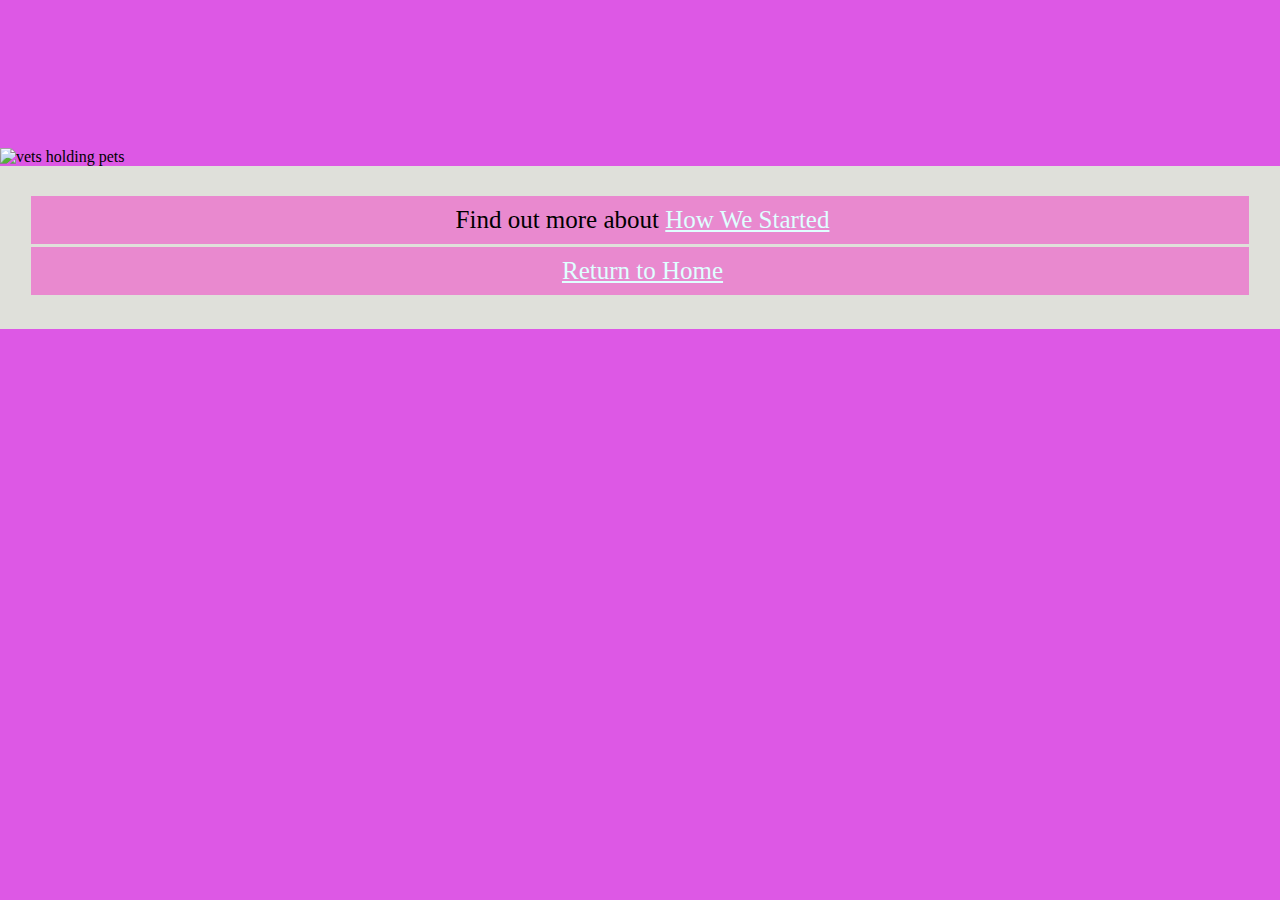
==== Edith_Clarke.html @ c99fddc6 "Updated Page structures" ====
<!-- Author: Keziah Furnell
Date: 30/01/2025
File Name: Edith_Clarke.html  -->

<!doctype html>
<html lang="en">

<head>
    <title>Vis-Ability</title>
    <meta charset="utf-8">
    <meta name="viewport" content="width=device-width, initial-scale=1">
    <link rel="stylesheet" href="css/styles.css">

</head>

<body>
    <div id="container">
        <header>
            <h3>Edith Clarke</h3>
        </header>

        <div id="hero" class="hero">
            <img src="images/vet_hero.jpg" alt="vets holding pets">
        </div>

        <main>

            <div class="box_column">
                <ul class="colour_box">
                    <li>Find out more about <a href="Visability_About_Page.html">How We Started</a></li>
                    <li> <a href="index.html">Return to Home</a></li>
                </ul>
            </div>

        </main>
    </div>
</body>
</html>
---- css/styles.css ----
/* 
Author: Keziah Furnell
Date: 30/01/2025
File Name: styles.css 
*/


body,
header,
nav,
main,
footer,
h1,
div,
img,
ul {
    margin: 0;
    padding: 0;
    border: 0;
}

body {
    background-color: #dd58e5;
}

header {
    position: sticky;
    top: 0;
    background-color: #dd58e5;
    color: #dd58e5;
    height: 15%;
    text-align: center;
    font-size: 40px;
}

header img {
    margin: 0 auto;
}

.bottom_image {
    margin-left: auto;
    margin-right: auto;
    display: block;
}

.navbar {
    overflow: hidden;
    background-color: #dd58e5;
    top: 5.5%;
    color: #dd58e5;
    height: 15%;
    text-align: center;
    font-size: 20px;
}

.navbar a {
    list-style: none;
    font-size: 20px;
    border-top: 1px solid #dfffff;
    display: block;
    color: #DFE0DA;
    text-align: center;
    padding-top: 0.5em;
    padding-bottom: 0.5em;
    padding-right: 2%;
    padding-left: 2%;
    text-decoration: none;
    float: left;
}

.dropdown {
    float: left;
    overflow: hidden;
}

.dropdown .dropbtn {
    font-size: 20px;
    border: none;
    outline: none;
    color: #DFE0DA;
    padding-top: 0.5em;
    padding-bottom: 0.5em;
    padding-right: 1em;
    padding-left: 1em;
    background-color: inherit;
    font-family: inherit;
    margin: 0;
    border-top: 1px solid #dfffff;
}

.navbar a:hover,
.dropdown:hover .dropbtn {
    background-color: #dd58e5;
}

.dropdown-content {
    display: none;
    position: absolute;
    background-color: #dd58e5;
    min-width: 160px;
    box-shadow: 0px 8px 16px 0px rgba(0, 0, 0, 0.2);
    z-index: 1;
}

.dropdown-content a {
    float: none;
    color: #DFE0DA;
    padding: 12px 16px;
    text-decoration: none;
    display: block;
    text-align: left;
    font-size: 1em;
}

.dropdown-content a:hover {
    background-color: #dd58e5;
}

.dropdown:hover .dropdown-content {
    display: block;
}

main {
    clear: left;
    background-color: #DFE0DA;
    padding: 2%;
    font-size: 1.15em;
    font-family: 'Roboto Slab', serif;
}

.hero {
    max-width: 100%;
    max-height: 15%;
}

.about {
    font-size: 20px;
    text-align: center;
}

.family {
    max-width: 90%;
    max-height: 90%;
    margin-left: auto;
    margin-right: auto;
    display: block;
}

.mobile_family {
    display: none;
}

.info p {
    font-size: 20px;
    text-align: center;
}

.Wellness_Package {
    text-align: left;
    flex-grow: 1;
}

.Wellness_Package dt {
    font-weight: bold;
    font-size: 20px;
}

.Wellness_Package dd {
    padding: 0.5% 1% 2% 0;
    font-size: 20px;
}

.Wellness_Package h2 {
    font-size: 20px;
    font-weight: normal;
}

.Wellness_Package h1 {
    font-size: 30px;
    font-weight: bold;
}

.service_message {
    align-content: center;
    text-align: center;
    padding: 0;
    margin: 0;
    list-style: none;
    border: #DFE0DA;
}

.service_message p {
    text-align: center;
    color: #000000;
    padding: 10px 10px 10px 15px;
    background-color: #e989cf;
    margin-bottom: 30px;
    font-size: 30px;
}

#contact {
    align-content: center;
    text-align: center;
}

#contact a {
    color: #0c0c0c;
    text-decoration: none;
}

img {
    max-width: 100%;
    display: block;
}

footer {
    background-color: #dd58e5;
}

footer p {
    font-size: 1em;
    text-align: center;
    color: #DFE0DA;
    padding: 0 1em;
}

footer p a {
    color: #DFE0DA;
    /* Sets the link colour */
    text-decoration: none;
}

footer h4 {
    color: #DFE0DA;
    text-align: center;
}

footer ul {
    color: #DFE0DA;
    text-align: center;
}

footer li {
    color: #DFE0DA;
}

.action {
    font-size: 1.35em;
    color: #666600;
    font-weight: bold;
}

.mobile {
    display: block;
}

.tablet-desktop {
    display: none;
}

.tel-link {
    background-color: #dd58e5;
    padding: 1%;
    margin: 0 auto;
    width: 50%;
    text-align: center;
    border-radius: 5px;
}

.tel-link a {
    color: #DFE0DA;
    text-decoration: none;
    font-size: 20px;
    display: block;
}

.em-link {
    text-align: center;
}

.em-link a {
    color: #83108a;
    text-decoration: underline;
    font-size: 20px;
    display: block;
}

.email a {
    font-size: 20px;
}

.email {
    background-color: #dd58e5;
    padding: 1%;
    margin: 0 auto;
    width: 50%;
    text-align: center;
    border-radius: 5px;
    text-decoration: underline;
}

.fax {
    background-color: #dd58e5;
    padding: 1%;
    margin: 0 auto;
    width: 50%;
    text-align: center;
    border-radius: 5px;
}

.address {
    background-color: #dd58e5;
    padding: 1%;
    margin: 0 auto;
    width: 50%;
    text-align: center;
    border-radius: 5px;
}

.hours {
    margin-left: 10%;
}

.box_column {
    width: 100%;
    border: 1px groove;
    border: #DFE0DA;
    padding: 5px;
}

.colour_box {
    padding: 0;
    margin: 0;
    list-style: none;
    text-align: center;
    border: #DFE0DA;
}

.colour_box li {
    color: #000;
    padding: 10px 10px 10px 15px;
    background-color: #e989cf;
    margin-bottom: 3px;
    font-size: 25px;
}

.colour_box a {
    color: #dfffff;
}

* {
    box-sizing: border-box
}

.content {
    max-width: 100%;
    max-height: 100%;
    margin-top: auto;
    margin-bottom: auto;
    display: block;
}

.slideshow_container {
    margin-bottom: 20px;
    margin-top: 150px;
    width: 40%;
    position: static;
}

/* Hide the images by default */
.mySlides {
    display: none;
}


/* Number text (1/3 etc) */
.numbertext {
    color: #0c0c0c;
    font-size: 12px;
    padding: 8px 12px;
    position: relative;
    top: 0;
}


.active,
.dot:hover {
    background-color: #717171;
}

/* Fading animation */
.fade {
    animation-name: fade;
    animation-duration: 1s;
}

.container {
    display: grid;
    align-items: center;
    grid-template-columns: 1fr 1fr;
    column-gap: 20px;
}

.image {
    max-width: 70%;
    max-height: 70%;
    margin-left: auto;
    margin-right: auto;
    display: block;

}

.bio {
    font-size: 20px;
    font-weight: normal;
}

.name {
    font-size: 25px;
    font-weight: bold;
}

.report_img {
    max-width: 60%;
    max-height: 60%;
    margin-left: auto;
    margin-right: auto;
    display: block;
}

.report2_img {
    max-width: 80%;
    max-height: 80%;
    margin-left: auto;
    margin-right: auto;
    display: block;
}

.content_mobile {
    display: none;
}

.title {
    font-weight: bold;
    font-size: 25px;
}

.detail {
    font-size: 20px;
}

@keyframes fade {
    from {
        opacity: .4
    }

    to {
        opacity: 1
    }
}

.submitted h1 {
    background-color: #e989cf;
    font-weight: bold;
    text-align: center;
    padding: 10px 10px 10px 15px;
}

.article h1 {
    background-color: #e989cf;
    font-weight: bold;
    text-align: center;
    padding: 10px 10px 10px 15px;
}

.article h2 {
    background-color: #e989cf;
    font-weight: bold;
    text-align: center;
    padding: 10px 10px 10px 15px;
}

.article p {
    font-size: 25px;
    background-color: #dd58e5;
    text-align: center;
    padding: 10px 10px 10px 15px;
}

.article dt {
    font-weight: bold;
}

.intro {
    font-size: 25px;
    text-align: center;
}

.Wellness_Package_content h1 {
    font-size: 30px;
}

.Wellness_Package_content h2 {
    font-size: 20px;
    font-weight: normal;
    text-align: center;
}

.Wellness_Package_content dt {
    font-size: 20px;
}

.Wellness_Package_content dd {
    font-size: 20px;
}


.Play_date h1 {
    font-size: 30px;
}

.Play_date h2 {
    font-size: 20px;
    font-weight: normal;
    text-align: center;
}

.Play_date h3 {
    font-size: 25px;
}

.Play_date li {
    font-size: 20px;
}

.Play_date p {
    font-size: 20px;
}

.Dog_info {
    text-align: center;
}

.Wellness_info {
    text-align: center;
}

/*Booking Form*/
.basic_info {
    background-color: #f2f2f2;
    padding: 5px 20px 15px 20px;
    border: 1px solid lightgrey;
    border-radius: 3px;
    width: 70%;
    margin-left: auto;
    margin-right: auto;
}

.pet {
    background-color: #f2f2f2;
    padding: 5px 20px 15px 20px;
    border: 1px solid lightgrey;
    border-radius: 3px;
    width: 70%;
    margin-left: auto;
    margin-right: auto;
}

.payment {
    background-color: #f2f2f2;
    padding: 5px 20px 15px 20px;
    border: 1px solid lightgrey;
    border-radius: 3px;
    width: 70%;
    margin-left: auto;
    margin-right: auto;
}

.booking_details {
    background-color: #f2f2f2;
    padding: 5px 20px 15px 20px;
    border: 1px solid lightgrey;
    border-radius: 3px;
    width: 70%;
    margin-left: auto;
    margin-right: auto;
}

hr {
    border: 1px dotted #ccc;
}

.reset {
    height: 50px;
    background-color: #dd58e5;
    border: none;
    color: white;
    font-size: 20px;
    font-family: 'Nanum Gothic';
    border-radius: 4px;
    cursor: pointer;
    width: 25%;
}

.reset:hover {
    border: 2px solid black;
    background-color: #dd58e5;
}

.btn {
    height: 50px;
    background-color: #dd58e5;
    border: none;
    color: white;
    font-size: 20px;
    font-family: 'Nanum Gothic';
    border-radius: 4px;
    cursor: pointer;
    width: 70%;
}

.btn:hover {
    border: 2px solid black;
    background-color: #dd58e5;
}

.required {
    color: red;
}

input select {
    border-radius: 2px;
    border: 2px solid #777;
    box-sizing: border-box;
    font-size: 20px;
    font-family: 'Nanum Gothic';
    width: 100%;
    padding: 10px;
}

textarea {
    border-radius: 2px;
    border: 2px solid #777;
    box-sizing: border-box;
    font-size: 20px;
    font-family: 'Nanum Gothic';
    width: 100%;
    height: 30%;
    padding: 10px;
}

label {
    display: block;
    font-family: 'Nanum Gothic';
    padding-bottom: 10px;
    font-size: 20px;
}

/*Formatting for printing of learning page */
@media print {
    header {
        font-size: 20px;
    }

    body {
        background-color: white;
        color: black;
        font-family: 'Times New Roman', Times, serif;
    }

    nav {
        display: none;
    }

    footer {
        display: none;
    }

    .box_column {
        display: none;
    }

    .article h1 {
        font-size: 24px;
    }

    .article p {
        font-size: 15px;
    }

    .article dt {
        font-size: 20px;
    }

    .article dl {
        font-size: 15px;
    }
}

/* Media Query for Mobile Viewport */
@media screen and (max-width: 400px) {
    header {
        position: sticky;
        top: 0;
        background-color: #dd58e5;
        color: #dd58e5;
        height: 15%;
        text-align: center;
        font-size: 20px;
    }

    .navbar a {
        list-style: none;
        font-size: 15px;
        border-top: 1px solid #dfffff;
        display: block;
        color: #DFE0DA;
        text-align: center;
        padding-top: 0.5em;
        padding-bottom: 0.5em;
        text-decoration: none;
    }

    .dropdown .dropbtn {
        font-size: 15px;
        border: none;
        outline: none;
        color: #DFE0DA;
        padding-top: 0.5em;
        padding-bottom: 0.5em;
        background-color: inherit;
        font-family: inherit;
        margin: 0;
        border-top: 1px solid #dfffff;
    }

    .article h1 {
        background-color: #e989cf;
        font-weight: bold;
        text-align: center;
        padding: 10px 10px 10px 15px;
        font-size: 25px;
    }

    .article p {
        background-color: #dd58e5;
        text-align: center;
        padding: 10px 10px 10px 15px;
        font-size: 15px;
    }

    .intro {
        font-size: 15px;
        text-align: center;
    }

    .box_column h1 {
        font-size: 25px;
        text-align: center;
    }

    .colour_box li {
        font-size: 15px;
    }

    .em-link a {
        font-size: 15px;
    }

    .submitted h1 {
        background-color: #e989cf;
        font-weight: bold;
        text-align: center;
        padding: 10px 10px 10px 15px;
        font-size: 25px;
    }

    .email {
        background-color: #dd58e5;
        padding: 1%;
        margin: 0 auto;
        width: 100%;
        text-align: center;
        border-radius: 5px;
        text-decoration: underline;
    }

    .address {
        background-color: #dd58e5;
        padding: 1%;
        margin: 0 auto;
        width: 100%;
        text-align: center;
        border-radius: 5px;
    }

    .about p {
        font-size: 15px;
        text-align: center;
    }

    .about td {
        font-size: 15px;
        text-align: center;
    }

    .family {
        display: none;
    }

    .mobile_family {
        max-width: 90%;
        max-height: 90%;
        margin-left: auto;
        margin-right: auto;
        display: block;
    }

    .image {
        max-width: 80%;
        max-height: 80%;
        margin-left: auto;
        margin-right: auto;
        display: block;
    }

    .bio {
        font-size: 10px;
        font-weight: normal;
    }

    .name {
        font-size: 15px;
        font-weight: bold;
    }

    .title {
        font-weight: bold;
        font-size: 20px;
        width: 100%;
    }

    .detail {
        font-size: 15px;
    }

    .report_img {
        width: 0;
        display: none;
    }

    .report2_img {
        display: none;
    }

    .content {
        display: none;
    }

    .content_mobile {
        display: block;
    }

    .article h2 {
        background-color: #e989cf;
        font-weight: bold;
        text-align: center;
        padding: 10px 10px 10px 15px;
        font-size: 15px;
    }

    input select {
        border-radius: 2px;
        border: 2px solid #777;
        box-sizing: border-box;
        font-size: 10px;
        font-family: 'Nanum Gothic';
        width: 100%;
        padding: 10px;
    }

    textarea {
        border-radius: 2px;
        border: 2px solid #777;
        box-sizing: border-box;
        font-size: 10px;
        font-family: 'Nanum Gothic';
        width: 100%;
        height: 30%;
        padding: 10px;
    }

    label {
        display: block;
        font-family: 'Nanum Gothic';
        padding-bottom: 10px;
        font-size: 10px;
    }

    .reset {
        height: 50px;
        background-color: #dd58e5;
        border: none;
        color: white;
        font-size: 15px;
        font-family: 'Nanum Gothic';
        border-radius: 4px;
        cursor: pointer;
        width: 25%;
    }

    .btn {
        height: 50px;
        background-color: #dd58e5;
        border: none;
        color: white;
        font-size: 15px;
        font-family: 'Nanum Gothic';
        border-radius: 4px;
        cursor: pointer;
        width: 70%;
    }

    .Wellness_Package h1 {
        font-size: 25px;
    }

    .Wellness_Package h2 {
        font-size: 15px;
        text-align: center;
    }

    .Wellness_Package dt {
        font-size: 15px;
        font-weight: bold;
    }

    .Wellness_Package dd {
        font-size: 15px;

    }

    .slideshow_container {
        display: none;
    }

    .Play_date h1 {
        font-size: 25px;
    }

    .Play_date h2 {
        font-size: 15px;
        text-align: center;
    }

    .Play_date h3 {
        font-size: 20px;
        font-weight: bold;
    }

    .Play_date li {
        font-size: 15px;
    }

    .Play_date p {
        font-size: 15px;
    }

    .Dog_info {
        text-align: center;
        font-size: 15px;
    }

    .Wellness_info {
        text-align: center;
        font-size: 15px;
    }
}

/* Media Query for Tablet Viewport */
@media screen and (max-width: 1015px) and (min-width: 400px) {
    header {
        position: sticky;
        top: 0;
        background-color: #dd58e5;
        color: #dd58e5;
        height: 15%;
        text-align: center;
        font-size: 30px;
    }

    .navbar a {
        list-style: none;
        font-size: 15px;
        border-top: 1px solid #dfffff;
        display: block;
        color: #DFE0DA;
        text-align: center;
        padding-top: 0.5em;
        padding-bottom: 0.5em;
        padding-right: 3%;
        padding-left: 3%;
        text-decoration: none;
        float: left;
    }

    .dropdown .dropbtn {
        font-size: 15px;
        border: none;
        outline: none;
        color: #DFE0DA;
        padding-top: 0.5em;
        padding-bottom: 0.5em;
        padding-right: 1em;
        padding-left: 1em;
        background-color: inherit;
        font-family: inherit;
        margin: 0;
        border-top: 1px solid #dfffff;
    }

    .dropdown-content a {
        float: none;
        color: #DFE0DA;
        padding: 12px 16px;
        text-decoration: none;
        display: block;
        text-align: left;
        font-size: 15px;
    }

    .article h1 {
        background-color: #e989cf;
        font-weight: bold;
        text-align: center;
        padding: 10px 10px 10px 15px;
        font-size: 25px;
    }

    .article p {
        background-color: #dd58e5;
        text-align: center;
        padding: 10px 10px 10px 15px;
        font-size: 15px;
    }

    .intro {
        font-size: 20px;
        text-align: center;
    }

    .box_column h1 {
        font-size: 25px;
        text-align: center;
    }

    .colour_box li {
        font-size: 15px;
    }

    .em-link a {
        font-size: 15px;
    }

    .em-link a {
        font-size: 15px;
    }

    .submitted h1 {
        background-color: #e989cf;
        font-weight: bold;
        text-align: center;
        padding: 10px 10px 10px 15px;
        font-size: 25px;
    }

    .about p {
        font-size: 15px;
        text-align: center;
    }

    .about td {
        font-size: 15px;
        text-align: center;
    }

    .mobile_family {
        display: none;
    }

    .image {
        max-width: 50%;
        max-height: 50%;
        margin-left: auto;
        margin-right: auto;
        display: block;
    }

    .bio {
        font-size: 15px;
        font-weight: normal;
    }

    .name {
        font-size: 20px;
        font-weight: bold;
    }

    .title {
        font-weight: bold;
        font-size: 20px;
    }

    .detail {
        font-size: 15px;
    }

    .report_img {
        max-width: 80%;
        max-height: 80%;
        margin-left: auto;
        margin-right: auto;
        display: block;
    }

    .report2_img {
        max-width: 90%;
        max-height: 90%;
        margin-left: auto;
        margin-right: auto;
        display: block;
    }

    .article h2 {
        background-color: #e989cf;
        font-weight: bold;
        text-align: center;
        padding: 10px 10px 10px 15px;
        font-size: 20px;
    }

    .Play_date h1 {
        font-size: 25px;
    }

    .Play_date h2 {
        font-size: 15px;
        font-weight: normal;
        text-align: center;
    }

    .Play_date h3 {
        font-size: 20px;
    }

    .Play_date li {
        font-size: 15px;
    }

    .Play_date p {
        font-size: 15px;
    }

    .Wellness_Package_content h1 {
        font-size: 25px;
    }

    .Wellness_Package_content h2 {
        font-size: 15px;
        font-weight: normal;
        text-align: center;
    }

    .Wellness_Package_content dt {
        font-size: 15px;
    }

    .Wellness_Package_content dd {
        font-size: 15px;
    }
}


/*
Colours for Colour Scheme throughout site

#DFE0DA - gray
#e989cf - pink
#dd58e5 - purple
#83108a - dark purple

*/
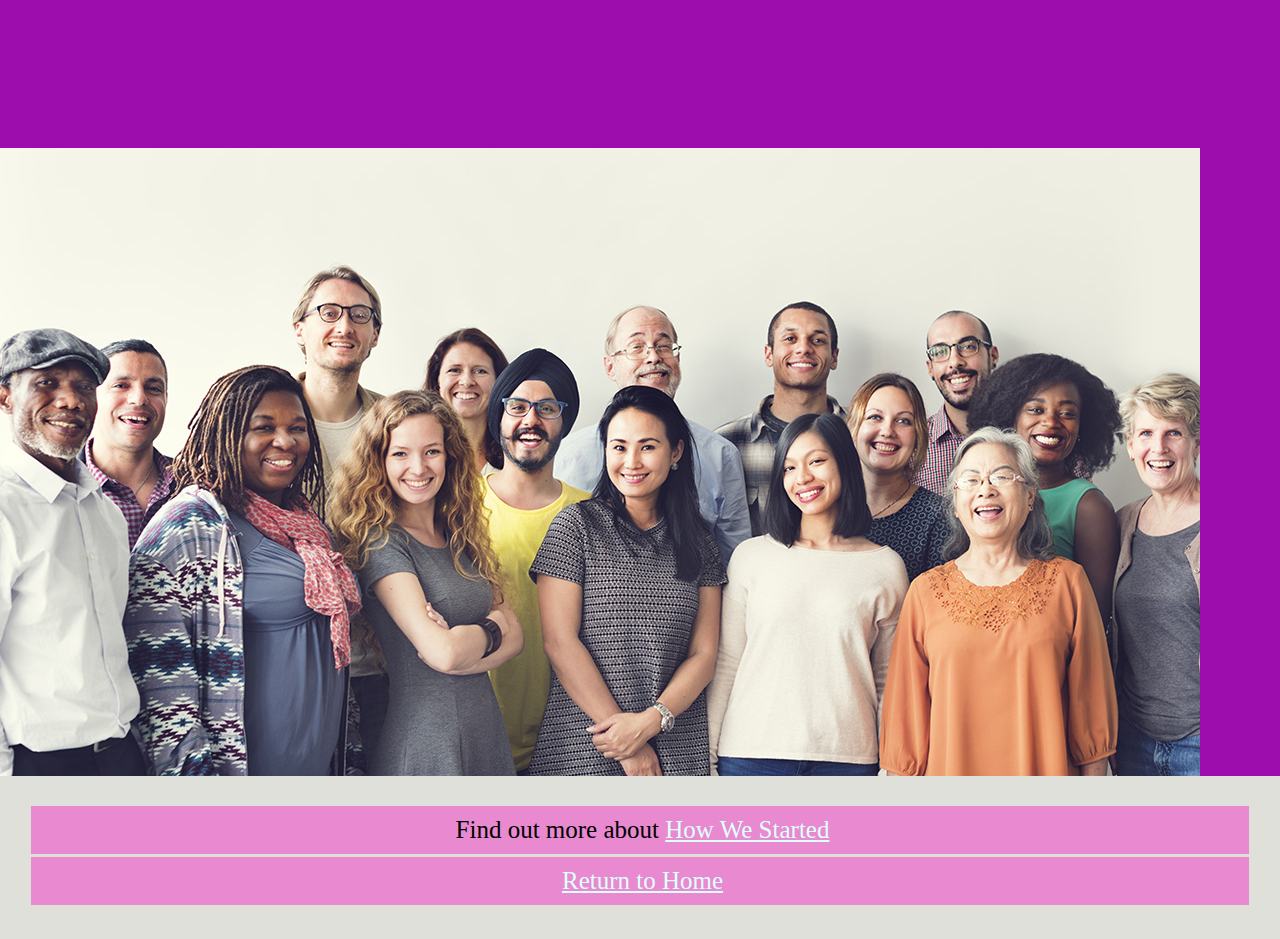
==== commit 4b3663fd: "Images and formatting updates" ====
--- a/Edith_Clarke.html
+++ b/Edith_Clarke.html
@@ -20,7 +20,7 @@
         </header>
 
         <div id="hero" class="hero">
-            <img src="images/vet_hero.jpg" alt="vets holding pets">
+            <img src="images/Hero_image.jpg" alt="group of different people standing together">
         </div>
 
         <main>
--- a/css/styles.css
+++ b/css/styles.css
@@ -20,14 +20,14 @@
 }
 
 body {
-    background-color: #dd58e5;
+    background-color: #9d0cad;
 }
 
 header {
     position: sticky;
     top: 0;
-    background-color: #dd58e5;
-    color: #dd58e5;
+    background-color: #9d0cad;
+    color: #9d0cad;
     height: 15%;
     text-align: center;
     font-size: 40px;
@@ -45,9 +45,9 @@
 
 .navbar {
     overflow: hidden;
-    background-color: #dd58e5;
+    background-color: #9d0cad;
     top: 5.5%;
-    color: #dd58e5;
+    color: #9d0cad;
     height: 15%;
     text-align: center;
     font-size: 20px;
@@ -90,13 +90,13 @@
 
 .navbar a:hover,
 .dropdown:hover .dropbtn {
-    background-color: #dd58e5;
+    background-color: #9d0cad;
 }
 
 .dropdown-content {
     display: none;
     position: absolute;
-    background-color: #dd58e5;
+    background-color: #9d0cad;
     min-width: 160px;
     box-shadow: 0px 8px 16px 0px rgba(0, 0, 0, 0.2);
     z-index: 1;
@@ -113,7 +113,7 @@
 }
 
 .dropdown-content a:hover {
-    background-color: #dd58e5;
+    background-color: #9d0cad;
 }
 
 .dropdown:hover .dropdown-content {
@@ -214,7 +214,7 @@
 }
 
 footer {
-    background-color: #dd58e5;
+    background-color: #9d0cad;
 }
 
 footer p {
@@ -259,7 +259,7 @@
 }
 
 .tel-link {
-    background-color: #dd58e5;
+    background-color: #9d0cad;
     padding: 1%;
     margin: 0 auto;
     width: 50%;
@@ -290,7 +290,7 @@
 }
 
 .email {
-    background-color: #dd58e5;
+    background-color: #9d0cad;
     padding: 1%;
     margin: 0 auto;
     width: 50%;
@@ -300,7 +300,7 @@
 }
 
 .fax {
-    background-color: #dd58e5;
+    background-color: #9d0cad;
     padding: 1%;
     margin: 0 auto;
     width: 50%;
@@ -309,7 +309,7 @@
 }
 
 .address {
-    background-color: #dd58e5;
+    background-color: #9d0cad;
     padding: 1%;
     margin: 0 auto;
     width: 50%;
@@ -323,6 +323,13 @@
 
 .box_column {
     width: 100%;
+    border: 1px groove;
+    border: #DFE0DA;
+    padding: 5px;
+}
+
+.call_action {
+    width: 50%;
     border: 1px groove;
     border: #DFE0DA;
     padding: 5px;
@@ -482,7 +489,7 @@
 
 .article p {
     font-size: 25px;
-    background-color: #dd58e5;
+    background-color: #9d0cad;
     text-align: center;
     padding: 10px 10px 10px 15px;
 }
@@ -592,7 +599,7 @@
 
 .reset {
     height: 50px;
-    background-color: #dd58e5;
+    background-color: #9d0cad;
     border: none;
     color: white;
     font-size: 20px;
@@ -604,12 +611,12 @@
 
 .reset:hover {
     border: 2px solid black;
-    background-color: #dd58e5;
+    background-color: #9d0cad;
 }
 
 .btn {
     height: 50px;
-    background-color: #dd58e5;
+    background-color: #9d0cad;
     border: none;
     color: white;
     font-size: 20px;
@@ -621,7 +628,7 @@
 
 .btn:hover {
     border: 2px solid black;
-    background-color: #dd58e5;
+    background-color: #9d0cad;
 }
 
 .required {
@@ -702,8 +709,8 @@
     header {
         position: sticky;
         top: 0;
-        background-color: #dd58e5;
-        color: #dd58e5;
+        background-color: #9d0cad;
+        color: #9d0cad;
         height: 15%;
         text-align: center;
         font-size: 20px;
@@ -743,7 +750,7 @@
     }
 
     .article p {
-        background-color: #dd58e5;
+        background-color: #9d0cad;
         text-align: center;
         padding: 10px 10px 10px 15px;
         font-size: 15px;
@@ -776,7 +783,7 @@
     }
 
     .email {
-        background-color: #dd58e5;
+        background-color: #9d0cad;
         padding: 1%;
         margin: 0 auto;
         width: 100%;
@@ -786,7 +793,7 @@
     }
 
     .address {
-        background-color: #dd58e5;
+        background-color: #9d0cad;
         padding: 1%;
         margin: 0 auto;
         width: 100%;
@@ -899,7 +906,7 @@
 
     .reset {
         height: 50px;
-        background-color: #dd58e5;
+        background-color: #9d0cad;
         border: none;
         color: white;
         font-size: 15px;
@@ -911,7 +918,7 @@
 
     .btn {
         height: 50px;
-        background-color: #dd58e5;
+        background-color: #9d0cad;
         border: none;
         color: white;
         font-size: 15px;
@@ -982,8 +989,8 @@
     header {
         position: sticky;
         top: 0;
-        background-color: #dd58e5;
-        color: #dd58e5;
+        background-color: #9d0cad;
+        color: #9d0cad;
         height: 15%;
         text-align: center;
         font-size: 30px;
@@ -1038,7 +1045,7 @@
     }
 
     .article p {
-        background-color: #dd58e5;
+        background-color: #9d0cad;
         text-align: center;
         padding: 10px 10px 10px 15px;
         font-size: 15px;
@@ -1186,7 +1193,7 @@
 
 #DFE0DA - gray
 #e989cf - pink
-#dd58e5 - purple
+#9d0cad - purple
 #83108a - dark purple
 
 */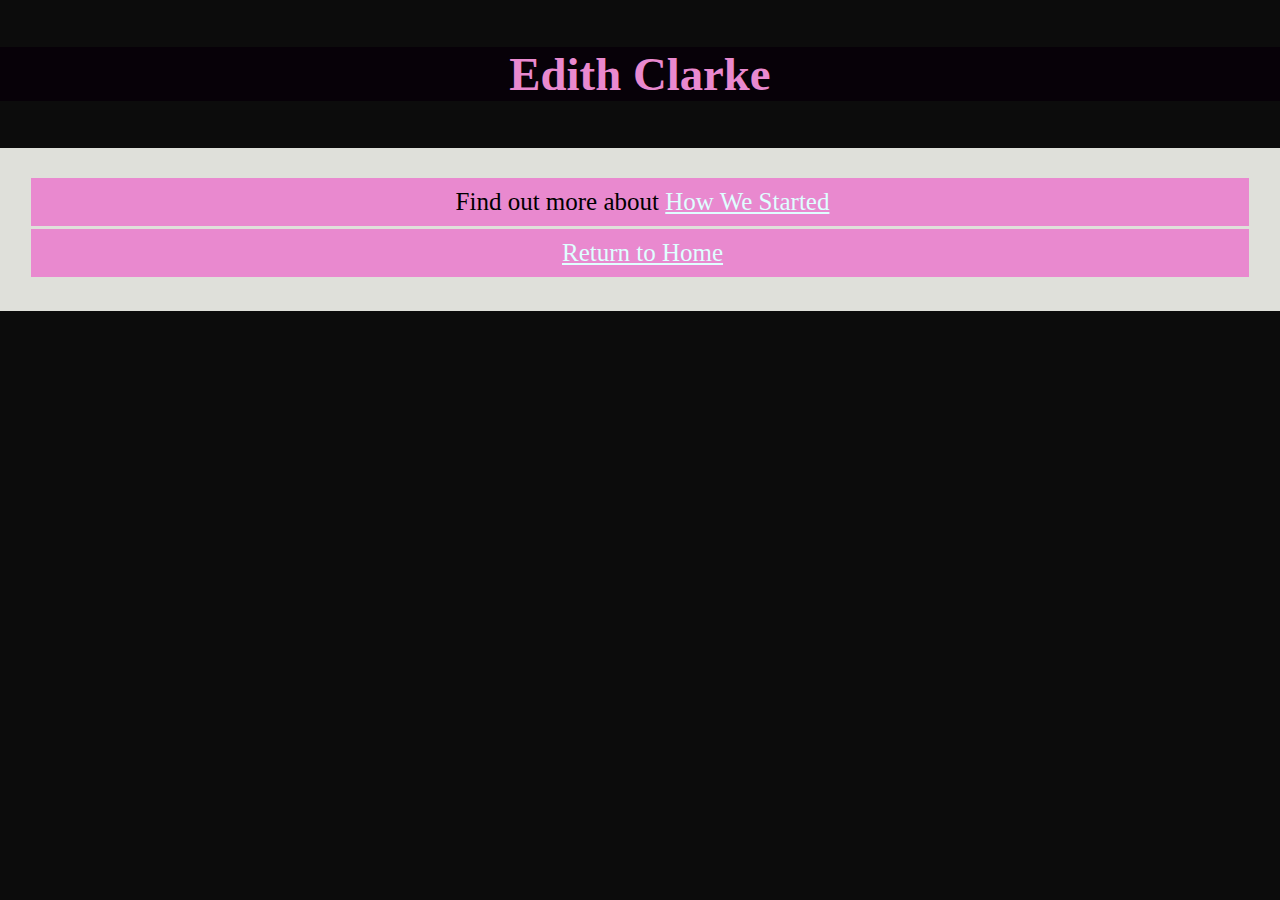
==== commit 93d73dc7: "Formatting for all pages" ====
--- a/Edith_Clarke.html
+++ b/Edith_Clarke.html
@@ -19,10 +19,6 @@
             <h3>Edith Clarke</h3>
         </header>
 
-        <div id="hero" class="hero">
-            <img src="images/Hero_image.jpg" alt="group of different people standing together">
-        </div>
-
         <main>
 
             <div class="box_column">
--- a/css/styles.css
+++ b/css/styles.css
@@ -20,14 +20,14 @@
 }
 
 body {
-    background-color: #9d0cad;
+    background-color: #0c0c0c;
 }
 
 header {
     position: sticky;
     top: 0;
-    background-color: #9d0cad;
-    color: #9d0cad;
+    background-color: #070108;
+    color: #e989cf;
     height: 15%;
     text-align: center;
     font-size: 40px;
@@ -45,9 +45,9 @@
 
 .navbar {
     overflow: hidden;
-    background-color: #9d0cad;
+    background-color: #0c0c0c;
     top: 5.5%;
-    color: #9d0cad;
+    color: #0c0c0c;
     height: 15%;
     text-align: center;
     font-size: 20px;
@@ -90,13 +90,13 @@
 
 .navbar a:hover,
 .dropdown:hover .dropbtn {
-    background-color: #9d0cad;
+    background-color: #0e0e0e;
 }
 
 .dropdown-content {
     display: none;
     position: absolute;
-    background-color: #9d0cad;
+    background-color: #0e0e0e;
     min-width: 160px;
     box-shadow: 0px 8px 16px 0px rgba(0, 0, 0, 0.2);
     z-index: 1;
@@ -113,7 +113,7 @@
 }
 
 .dropdown-content a:hover {
-    background-color: #9d0cad;
+    background-color: #0e0e0e;
 }
 
 .dropdown:hover .dropdown-content {
@@ -129,8 +129,8 @@
 }
 
 .hero {
-    max-width: 100%;
-    max-height: 15%;
+    max-width: 20%;
+    max-height: 10%;
 }
 
 .about {
@@ -193,7 +193,7 @@
     text-align: center;
     color: #000000;
     padding: 10px 10px 10px 15px;
-    background-color: #e989cf;
+    background-color: #0e0e0e;
     margin-bottom: 30px;
     font-size: 30px;
 }
@@ -213,15 +213,18 @@
     display: block;
 }
 
-footer {
-    background-color: #9d0cad;
-}
+
 
 footer p {
     font-size: 1em;
     text-align: center;
     color: #DFE0DA;
     padding: 0 1em;
+}
+
+
+footer {
+    background-color: #0f0210;
 }
 
 footer p a {
@@ -259,7 +262,7 @@
 }
 
 .tel-link {
-    background-color: #9d0cad;
+    background-color: #0e0e0e;
     padding: 1%;
     margin: 0 auto;
     width: 50%;
@@ -279,7 +282,7 @@
 }
 
 .em-link a {
-    color: #83108a;
+    color: #0e0e0e;
     text-decoration: underline;
     font-size: 20px;
     display: block;
@@ -290,7 +293,7 @@
 }
 
 .email {
-    background-color: #9d0cad;
+    background-color: #0e0e0e;
     padding: 1%;
     margin: 0 auto;
     width: 50%;
@@ -300,7 +303,7 @@
 }
 
 .fax {
-    background-color: #9d0cad;
+    background-color: #0e0e0e;
     padding: 1%;
     margin: 0 auto;
     width: 50%;
@@ -309,7 +312,7 @@
 }
 
 .address {
-    background-color: #9d0cad;
+    background-color: #0e0e0e;
     padding: 1%;
     margin: 0 auto;
     width: 50%;
@@ -332,7 +335,7 @@
     width: 50%;
     border: 1px groove;
     border: #DFE0DA;
-    padding: 5px;
+    text-align: center;
 }
 
 .colour_box {
@@ -489,7 +492,7 @@
 
 .article p {
     font-size: 25px;
-    background-color: #9d0cad;
+    background-color: #0c0c0c;
     text-align: center;
     padding: 10px 10px 10px 15px;
 }
@@ -501,166 +504,6 @@
 .intro {
     font-size: 25px;
     text-align: center;
-}
-
-.Wellness_Package_content h1 {
-    font-size: 30px;
-}
-
-.Wellness_Package_content h2 {
-    font-size: 20px;
-    font-weight: normal;
-    text-align: center;
-}
-
-.Wellness_Package_content dt {
-    font-size: 20px;
-}
-
-.Wellness_Package_content dd {
-    font-size: 20px;
-}
-
-
-.Play_date h1 {
-    font-size: 30px;
-}
-
-.Play_date h2 {
-    font-size: 20px;
-    font-weight: normal;
-    text-align: center;
-}
-
-.Play_date h3 {
-    font-size: 25px;
-}
-
-.Play_date li {
-    font-size: 20px;
-}
-
-.Play_date p {
-    font-size: 20px;
-}
-
-.Dog_info {
-    text-align: center;
-}
-
-.Wellness_info {
-    text-align: center;
-}
-
-/*Booking Form*/
-.basic_info {
-    background-color: #f2f2f2;
-    padding: 5px 20px 15px 20px;
-    border: 1px solid lightgrey;
-    border-radius: 3px;
-    width: 70%;
-    margin-left: auto;
-    margin-right: auto;
-}
-
-.pet {
-    background-color: #f2f2f2;
-    padding: 5px 20px 15px 20px;
-    border: 1px solid lightgrey;
-    border-radius: 3px;
-    width: 70%;
-    margin-left: auto;
-    margin-right: auto;
-}
-
-.payment {
-    background-color: #f2f2f2;
-    padding: 5px 20px 15px 20px;
-    border: 1px solid lightgrey;
-    border-radius: 3px;
-    width: 70%;
-    margin-left: auto;
-    margin-right: auto;
-}
-
-.booking_details {
-    background-color: #f2f2f2;
-    padding: 5px 20px 15px 20px;
-    border: 1px solid lightgrey;
-    border-radius: 3px;
-    width: 70%;
-    margin-left: auto;
-    margin-right: auto;
-}
-
-hr {
-    border: 1px dotted #ccc;
-}
-
-.reset {
-    height: 50px;
-    background-color: #9d0cad;
-    border: none;
-    color: white;
-    font-size: 20px;
-    font-family: 'Nanum Gothic';
-    border-radius: 4px;
-    cursor: pointer;
-    width: 25%;
-}
-
-.reset:hover {
-    border: 2px solid black;
-    background-color: #9d0cad;
-}
-
-.btn {
-    height: 50px;
-    background-color: #9d0cad;
-    border: none;
-    color: white;
-    font-size: 20px;
-    font-family: 'Nanum Gothic';
-    border-radius: 4px;
-    cursor: pointer;
-    width: 70%;
-}
-
-.btn:hover {
-    border: 2px solid black;
-    background-color: #9d0cad;
-}
-
-.required {
-    color: red;
-}
-
-input select {
-    border-radius: 2px;
-    border: 2px solid #777;
-    box-sizing: border-box;
-    font-size: 20px;
-    font-family: 'Nanum Gothic';
-    width: 100%;
-    padding: 10px;
-}
-
-textarea {
-    border-radius: 2px;
-    border: 2px solid #777;
-    box-sizing: border-box;
-    font-size: 20px;
-    font-family: 'Nanum Gothic';
-    width: 100%;
-    height: 30%;
-    padding: 10px;
-}
-
-label {
-    display: block;
-    font-family: 'Nanum Gothic';
-    padding-bottom: 10px;
-    font-size: 20px;
 }
 
 /*Formatting for printing of learning page */
@@ -709,8 +552,8 @@
     header {
         position: sticky;
         top: 0;
-        background-color: #9d0cad;
-        color: #9d0cad;
+        background-color: #060406;
+        color: #070507;
         height: 15%;
         text-align: center;
         font-size: 20px;
@@ -750,7 +593,7 @@
     }
 
     .article p {
-        background-color: #9d0cad;
+        background-color: #0c0c0c;
         text-align: center;
         padding: 10px 10px 10px 15px;
         font-size: 15px;
@@ -783,7 +626,7 @@
     }
 
     .email {
-        background-color: #9d0cad;
+        background-color: #0c0c0c;
         padding: 1%;
         margin: 0 auto;
         width: 100%;
@@ -793,7 +636,7 @@
     }
 
     .address {
-        background-color: #9d0cad;
+        background-color: #0c0c0c;
         padding: 1%;
         margin: 0 auto;
         width: 100%;
@@ -906,7 +749,7 @@
 
     .reset {
         height: 50px;
-        background-color: #9d0cad;
+        background-color: #0c0c0c;
         border: none;
         color: white;
         font-size: 15px;
@@ -918,7 +761,7 @@
 
     .btn {
         height: 50px;
-        background-color: #9d0cad;
+        background-color: #0c0c0c;
         border: none;
         color: white;
         font-size: 15px;
@@ -989,8 +832,8 @@
     header {
         position: sticky;
         top: 0;
-        background-color: #9d0cad;
-        color: #9d0cad;
+        background-color: #0b0a0b;
+        color: #020202;
         height: 15%;
         text-align: center;
         font-size: 30px;
@@ -1045,7 +888,7 @@
     }
 
     .article p {
-        background-color: #9d0cad;
+        background-color: #0c0c0c;
         text-align: center;
         padding: 10px 10px 10px 15px;
         font-size: 15px;
@@ -1193,7 +1036,7 @@
 
 #DFE0DA - gray
 #e989cf - pink
-#9d0cad - purple
-#83108a - dark purple
+#0c0c0c - purple
+#0c0c0c - dark purple
 
 */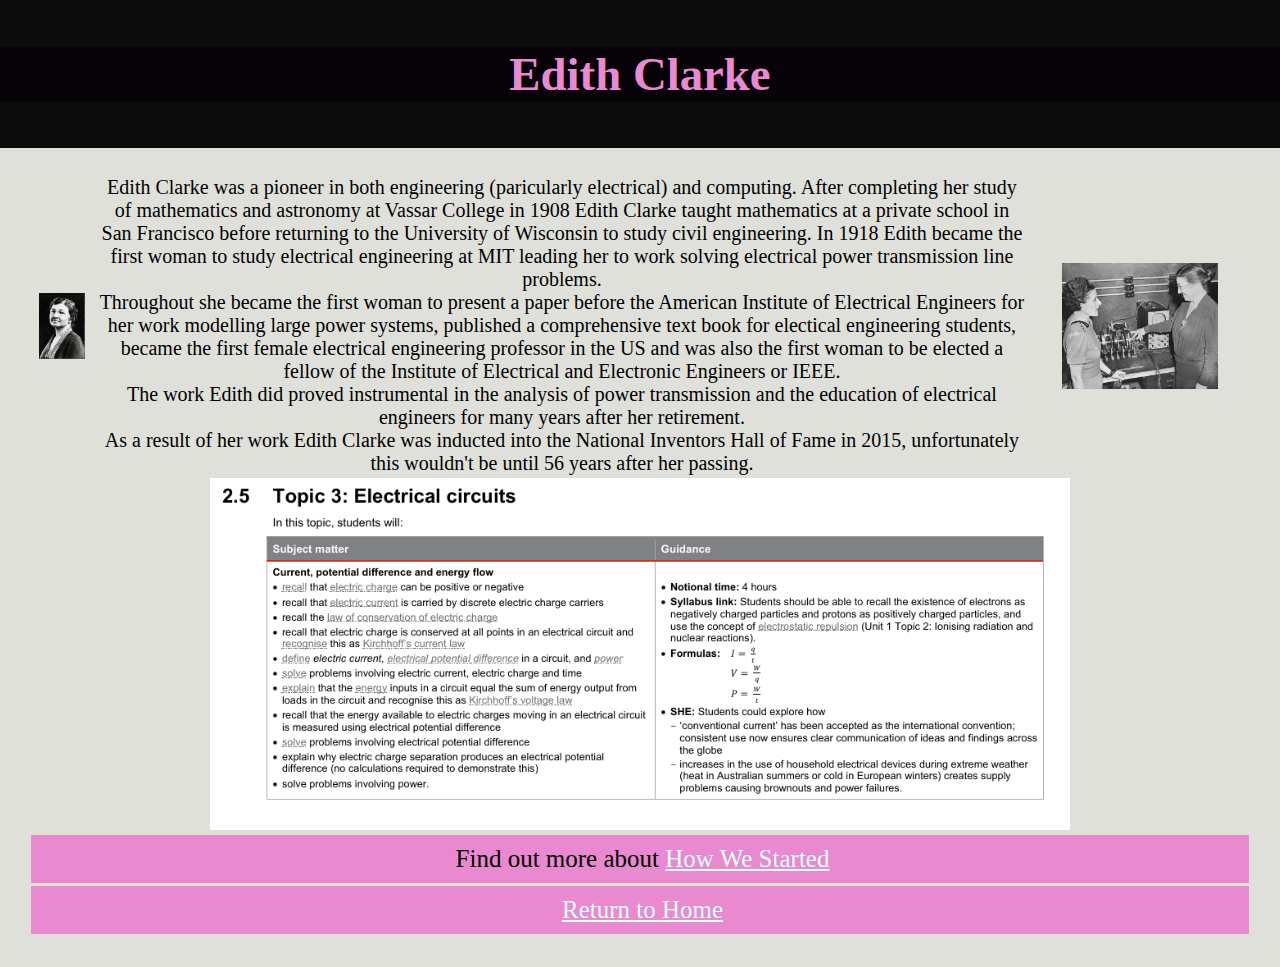
==== commit f5d8149d: "Edith Clarke Page Content" ====
--- a/Edith_Clarke.html
+++ b/Edith_Clarke.html
@@ -21,6 +21,24 @@
 
         <main>
 
+            
+            <table class="about">
+                <tr>
+                    <td><img src="images/Edith_Clarke.jpg" alt="Edith Clarke Headshot" class="image"></td>
+                    <td>Edith Clarke was a pioneer in both engineering (paricularly electrical) and computing. After completing her study of mathematics and astronomy at Vassar College in 1908 Edith Clarke taught mathematics at a private school in San Francisco 
+                        before returning to the University of Wisconsin to study civil engineering. In 1918 Edith became the first woman to study electrical engineering at MIT leading her to work solving electrical power transmission line problems. <br>
+                        Throughout she became the first woman to present a paper before the American Institute of Electrical Engineers for her work modelling large power systems, published a comprehensive text book for electical engineering students,
+                        became the first female electrical engineering professor in the US and was also the first woman to be elected a fellow of the Institute of Electrical and Electronic Engineers or IEEE. <br>
+                        The work Edith did proved instrumental in the analysis of power transmission and the education of electrical engineers for many years after her retirement. <br>
+                        As a result of her work Edith Clarke was inducted into the National Inventors Hall of Fame in 2015, unfortunately this wouldn't be until 56 years after her passing. </td>
+                    <td><img src="images/Edith_Clarke_IEEE.jpg" alt="Edith Clarke Working" class="image"></td>
+                </tr>
+            </table>
+
+            <div class="article">
+                <img src="images/Physics_Syllabus.png" alt="QCAA Syllabus" class="image">
+            </div>
+
             <div class="box_column">
                 <ul class="colour_box">
                     <li>Find out more about <a href="Visability_About_Page.html">How We Started</a></li>
--- a/css/styles.css
+++ b/css/styles.css
@@ -128,6 +128,11 @@
     font-family: 'Roboto Slab', serif;
 }
 
+table {
+    margin-left: auto;
+    margin-right: auto;
+}
+
 .hero {
     max-width: 20%;
     max-height: 10%;
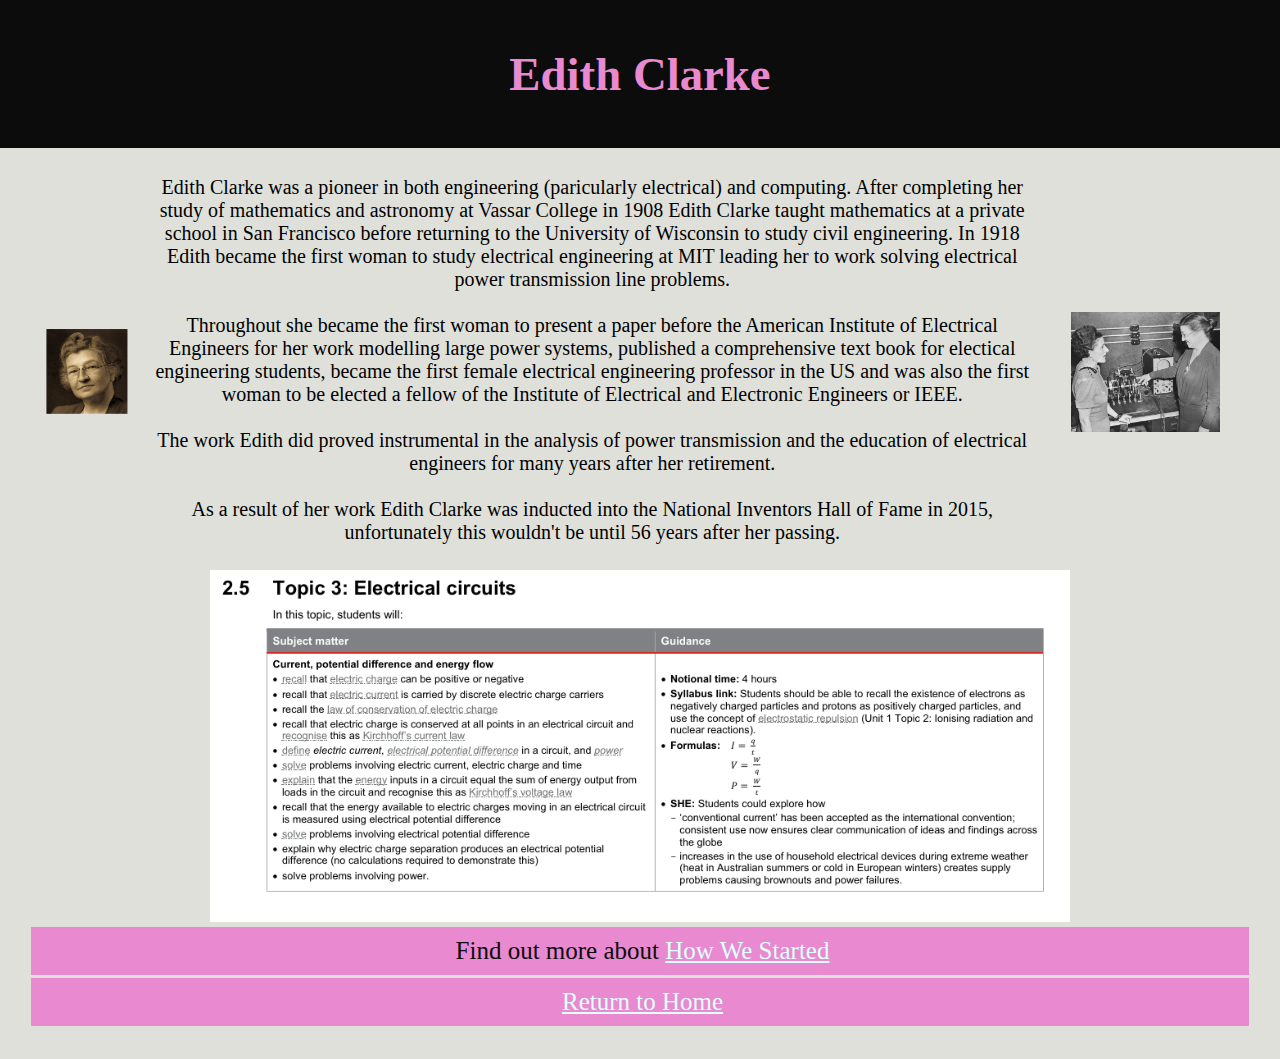
==== commit 5d23d12b: "Minor Formatting updates" ====
--- a/Edith_Clarke.html
+++ b/Edith_Clarke.html
@@ -24,13 +24,13 @@
             
             <table class="about">
                 <tr>
-                    <td><img src="images/Edith_Clarke.jpg" alt="Edith Clarke Headshot" class="image"></td>
+                    <td><img src="images/Edith_Clarke2.jpg" alt="Edith Clarke Headshot" class="image"></td>
                     <td>Edith Clarke was a pioneer in both engineering (paricularly electrical) and computing. After completing her study of mathematics and astronomy at Vassar College in 1908 Edith Clarke taught mathematics at a private school in San Francisco 
-                        before returning to the University of Wisconsin to study civil engineering. In 1918 Edith became the first woman to study electrical engineering at MIT leading her to work solving electrical power transmission line problems. <br>
+                        before returning to the University of Wisconsin to study civil engineering. In 1918 Edith became the first woman to study electrical engineering at MIT leading her to work solving electrical power transmission line problems. <br><br>
                         Throughout she became the first woman to present a paper before the American Institute of Electrical Engineers for her work modelling large power systems, published a comprehensive text book for electical engineering students,
-                        became the first female electrical engineering professor in the US and was also the first woman to be elected a fellow of the Institute of Electrical and Electronic Engineers or IEEE. <br>
-                        The work Edith did proved instrumental in the analysis of power transmission and the education of electrical engineers for many years after her retirement. <br>
-                        As a result of her work Edith Clarke was inducted into the National Inventors Hall of Fame in 2015, unfortunately this wouldn't be until 56 years after her passing. </td>
+                        became the first female electrical engineering professor in the US and was also the first woman to be elected a fellow of the Institute of Electrical and Electronic Engineers or IEEE. <br><br>
+                        The work Edith did proved instrumental in the analysis of power transmission and the education of electrical engineers for many years after her retirement. <br><br>
+                        As a result of her work Edith Clarke was inducted into the National Inventors Hall of Fame in 2015, unfortunately this wouldn't be until 56 years after her passing. <br><br></td>
                     <td><img src="images/Edith_Clarke_IEEE.jpg" alt="Edith Clarke Working" class="image"></td>
                 </tr>
             </table>
--- a/css/styles.css
+++ b/css/styles.css
@@ -26,7 +26,7 @@
 header {
     position: sticky;
     top: 0;
-    background-color: #070108;
+    background-color: #0c0c0c;
     color: #e989cf;
     height: 15%;
     text-align: center;
@@ -90,13 +90,13 @@
 
 .navbar a:hover,
 .dropdown:hover .dropbtn {
-    background-color: #0e0e0e;
+    background-color: #0c0c0c;
 }
 
 .dropdown-content {
     display: none;
     position: absolute;
-    background-color: #0e0e0e;
+    background-color: #0c0c0c;
     min-width: 160px;
     box-shadow: 0px 8px 16px 0px rgba(0, 0, 0, 0.2);
     z-index: 1;
@@ -113,7 +113,7 @@
 }
 
 .dropdown-content a:hover {
-    background-color: #0e0e0e;
+    background-color: #0c0c0c;
 }
 
 .dropdown:hover .dropdown-content {
@@ -196,9 +196,9 @@
 
 .service_message p {
     text-align: center;
-    color: #000000;
+    color: #0c0c0c;
     padding: 10px 10px 10px 15px;
-    background-color: #0e0e0e;
+    background-color: #0c0c0c;
     margin-bottom: 30px;
     font-size: 30px;
 }
@@ -229,7 +229,7 @@
 
 
 footer {
-    background-color: #0f0210;
+    background-color: #0c0c0c;
 }
 
 footer p a {
@@ -267,7 +267,7 @@
 }
 
 .tel-link {
-    background-color: #0e0e0e;
+    background-color: #0c0c0c;
     padding: 1%;
     margin: 0 auto;
     width: 50%;
@@ -287,7 +287,7 @@
 }
 
 .em-link a {
-    color: #0e0e0e;
+    color: #0c0c0c;
     text-decoration: underline;
     font-size: 20px;
     display: block;
@@ -298,7 +298,7 @@
 }
 
 .email {
-    background-color: #0e0e0e;
+    background-color: #0c0c0c;
     padding: 1%;
     margin: 0 auto;
     width: 50%;
@@ -308,7 +308,7 @@
 }
 
 .fax {
-    background-color: #0e0e0e;
+    background-color: #0c0c0c;
     padding: 1%;
     margin: 0 auto;
     width: 50%;
@@ -317,7 +317,7 @@
 }
 
 .address {
-    background-color: #0e0e0e;
+    background-color: #0c0c0c;
     padding: 1%;
     margin: 0 auto;
     width: 50%;
@@ -352,7 +352,7 @@
 }
 
 .colour_box li {
-    color: #000;
+    color: #0c0c0c;
     padding: 10px 10px 10px 15px;
     background-color: #e989cf;
     margin-bottom: 3px;
@@ -519,7 +519,7 @@
 
     body {
         background-color: white;
-        color: black;
+        color: #0c0c0c;
         font-family: 'Times New Roman', Times, serif;
     }
 
@@ -557,8 +557,8 @@
     header {
         position: sticky;
         top: 0;
-        background-color: #060406;
-        color: #070507;
+        background-color: #0c0c0c;
+        color: #0c0c0c;
         height: 15%;
         text-align: center;
         font-size: 20px;
@@ -837,8 +837,8 @@
     header {
         position: sticky;
         top: 0;
-        background-color: #0b0a0b;
-        color: #020202;
+        background-color: #0c0c0c;
+        color: #0c0c0c;
         height: 15%;
         text-align: center;
         font-size: 30px;
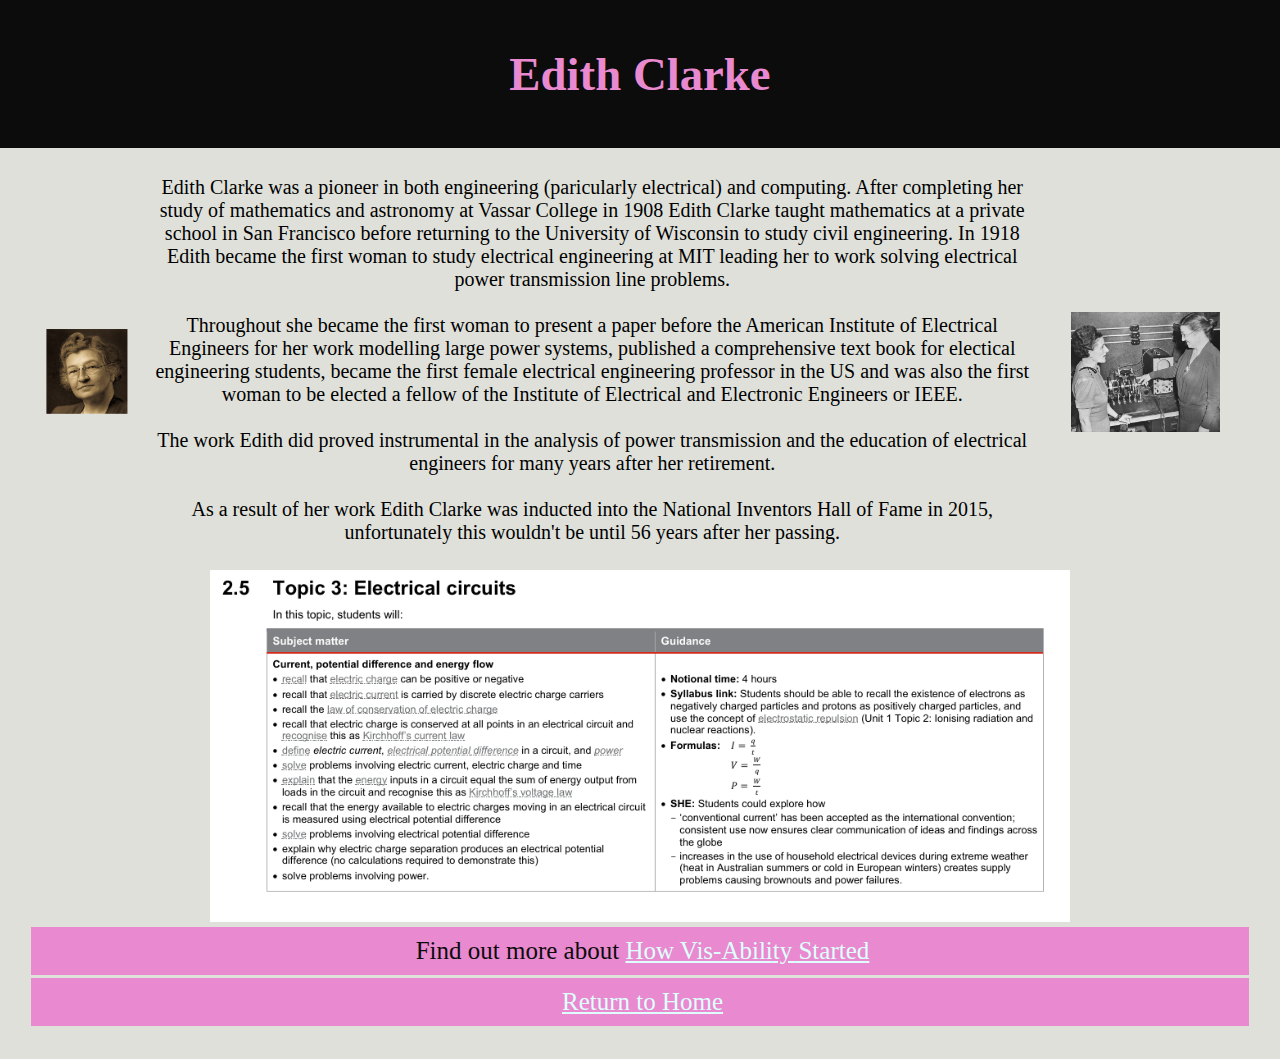
==== commit 7733522c: "Final Update 30/01" ====
--- a/Edith_Clarke.html
+++ b/Edith_Clarke.html
@@ -41,7 +41,7 @@
 
             <div class="box_column">
                 <ul class="colour_box">
-                    <li>Find out more about <a href="Visability_About_Page.html">How We Started</a></li>
+                    <li>Find out more about <a href="Visability_About_Page.html">How Vis-Ability Started</a></li>
                     <li> <a href="index.html">Return to Home</a></li>
                 </ul>
             </div>
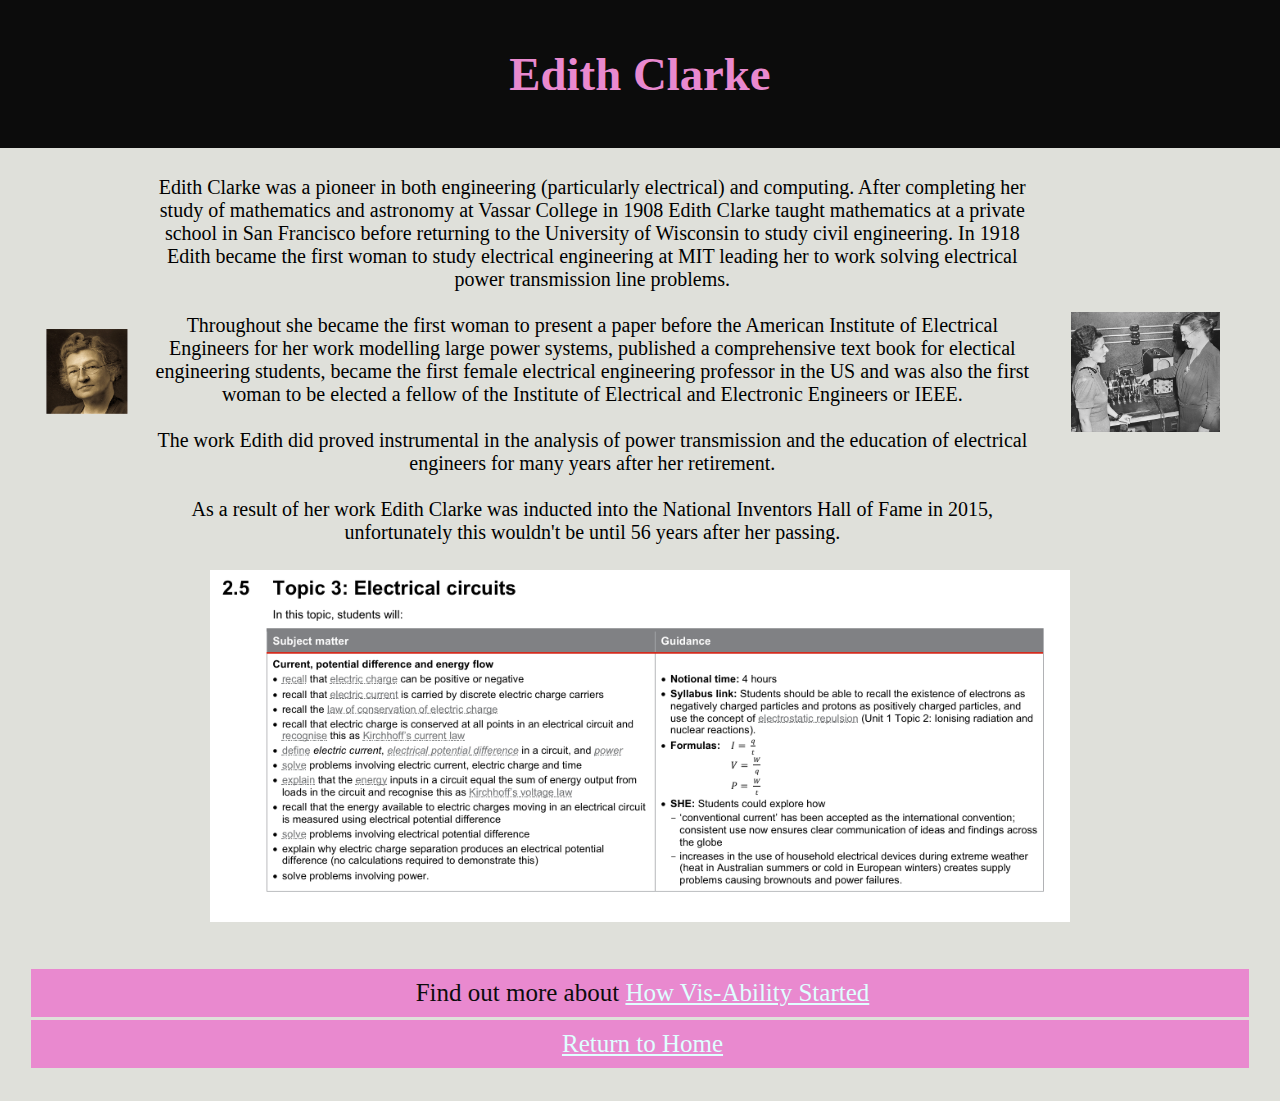
==== commit fbf434bf: "Content" ====
--- a/Edith_Clarke.html
+++ b/Edith_Clarke.html
@@ -25,7 +25,7 @@
             <table class="about">
                 <tr>
                     <td><img src="images/Edith_Clarke2.jpg" alt="Edith Clarke Headshot" class="image"></td>
-                    <td>Edith Clarke was a pioneer in both engineering (paricularly electrical) and computing. After completing her study of mathematics and astronomy at Vassar College in 1908 Edith Clarke taught mathematics at a private school in San Francisco 
+                    <td>Edith Clarke was a pioneer in both engineering (particularly electrical) and computing. After completing her study of mathematics and astronomy at Vassar College in 1908 Edith Clarke taught mathematics at a private school in San Francisco 
                         before returning to the University of Wisconsin to study civil engineering. In 1918 Edith became the first woman to study electrical engineering at MIT leading her to work solving electrical power transmission line problems. <br><br>
                         Throughout she became the first woman to present a paper before the American Institute of Electrical Engineers for her work modelling large power systems, published a comprehensive text book for electical engineering students,
                         became the first female electrical engineering professor in the US and was also the first woman to be elected a fellow of the Institute of Electrical and Electronic Engineers or IEEE. <br><br>
@@ -37,6 +37,7 @@
 
             <div class="article">
                 <img src="images/Physics_Syllabus.png" alt="QCAA Syllabus" class="image">
+                <br><br>
             </div>
 
             <div class="box_column">
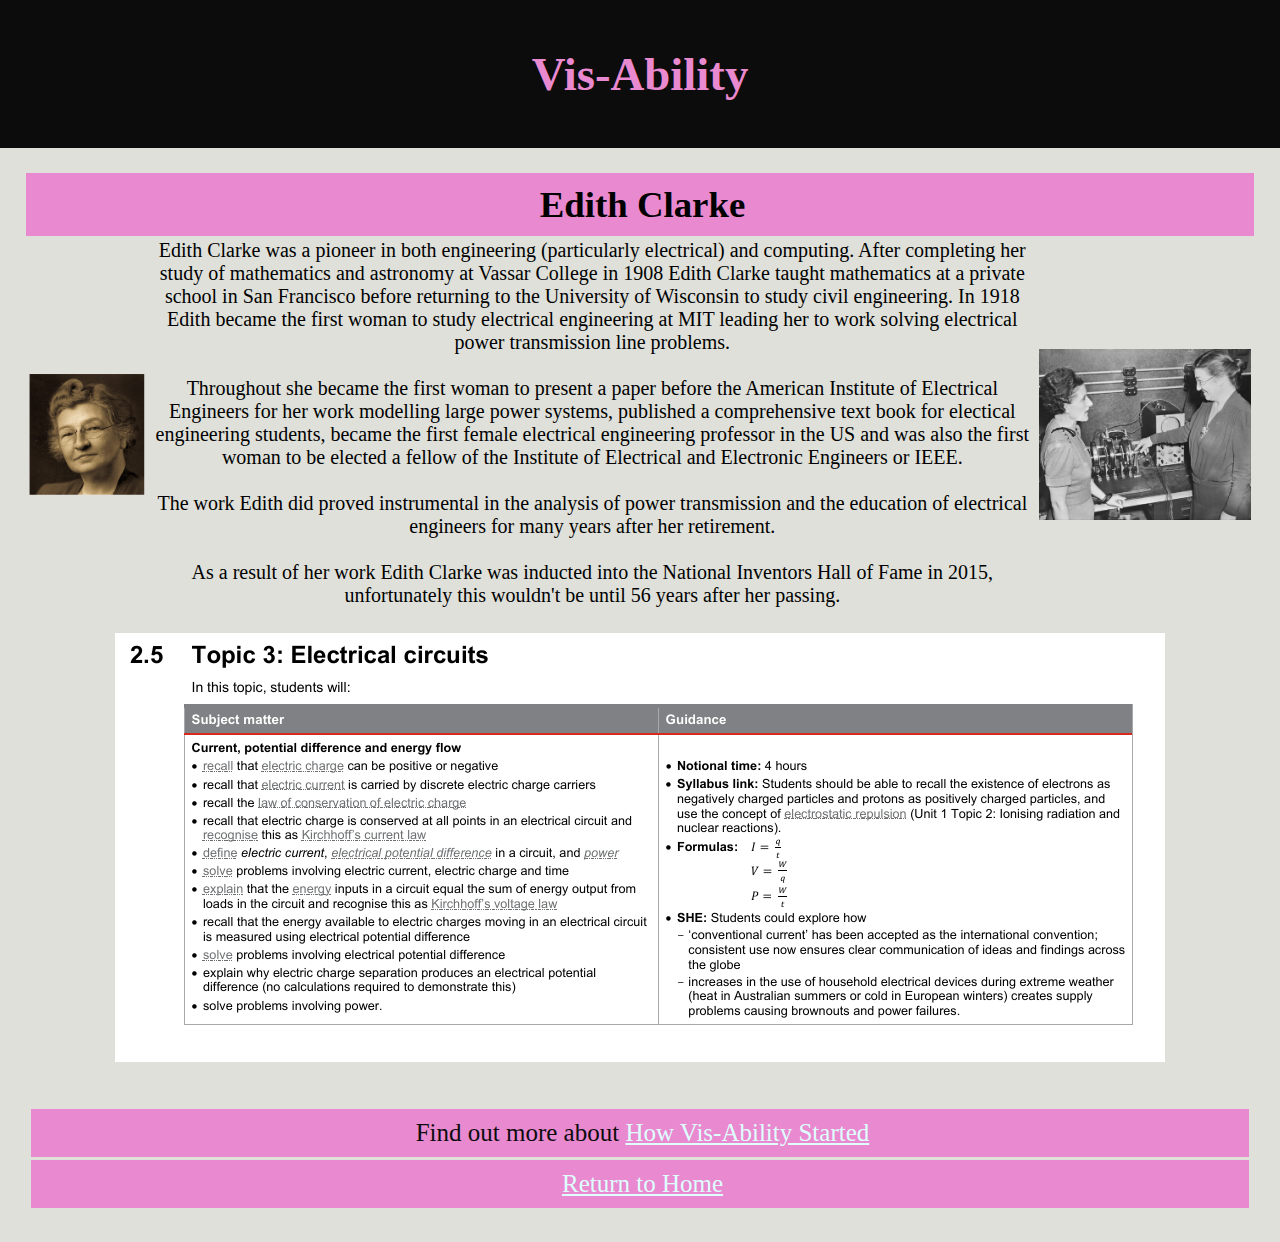
==== commit feabfe5c: "Update Edith_Clarke.html" ====
--- a/Edith_Clarke.html
+++ b/Edith_Clarke.html
@@ -16,13 +16,16 @@
 <body>
     <div id="container">
         <header>
-            <h3>Edith Clarke</h3>
+            <h3>Vis-Ability</h3>
         </header>
 
         <main>
 
             
             <table class="about">
+                <div class="article">
+                    <h1>Edith Clarke</h1>
+                </div>
                 <tr>
                     <td><img src="images/Edith_Clarke2.jpg" alt="Edith Clarke Headshot" class="image"></td>
                     <td>Edith Clarke was a pioneer in both engineering (particularly electrical) and computing. After completing her study of mathematics and astronomy at Vassar College in 1908 Edith Clarke taught mathematics at a private school in San Francisco 
--- a/css/styles.css
+++ b/css/styles.css
@@ -160,49 +160,6 @@
     text-align: center;
 }
 
-.Wellness_Package {
-    text-align: left;
-    flex-grow: 1;
-}
-
-.Wellness_Package dt {
-    font-weight: bold;
-    font-size: 20px;
-}
-
-.Wellness_Package dd {
-    padding: 0.5% 1% 2% 0;
-    font-size: 20px;
-}
-
-.Wellness_Package h2 {
-    font-size: 20px;
-    font-weight: normal;
-}
-
-.Wellness_Package h1 {
-    font-size: 30px;
-    font-weight: bold;
-}
-
-.service_message {
-    align-content: center;
-    text-align: center;
-    padding: 0;
-    margin: 0;
-    list-style: none;
-    border: #DFE0DA;
-}
-
-.service_message p {
-    text-align: center;
-    color: #0c0c0c;
-    padding: 10px 10px 10px 15px;
-    background-color: #0c0c0c;
-    margin-bottom: 30px;
-    font-size: 30px;
-}
-
 #contact {
     align-content: center;
     text-align: center;
@@ -217,8 +174,6 @@
     max-width: 100%;
     display: block;
 }
-
-
 
 footer p {
     font-size: 1em;
@@ -264,69 +219,6 @@
 
 .tablet-desktop {
     display: none;
-}
-
-.tel-link {
-    background-color: #0c0c0c;
-    padding: 1%;
-    margin: 0 auto;
-    width: 50%;
-    text-align: center;
-    border-radius: 5px;
-}
-
-.tel-link a {
-    color: #DFE0DA;
-    text-decoration: none;
-    font-size: 20px;
-    display: block;
-}
-
-.em-link {
-    text-align: center;
-}
-
-.em-link a {
-    color: #0c0c0c;
-    text-decoration: underline;
-    font-size: 20px;
-    display: block;
-}
-
-.email a {
-    font-size: 20px;
-}
-
-.email {
-    background-color: #0c0c0c;
-    padding: 1%;
-    margin: 0 auto;
-    width: 50%;
-    text-align: center;
-    border-radius: 5px;
-    text-decoration: underline;
-}
-
-.fax {
-    background-color: #0c0c0c;
-    padding: 1%;
-    margin: 0 auto;
-    width: 50%;
-    text-align: center;
-    border-radius: 5px;
-}
-
-.address {
-    background-color: #0c0c0c;
-    padding: 1%;
-    margin: 0 auto;
-    width: 50%;
-    text-align: center;
-    border-radius: 5px;
-}
-
-.hours {
-    margin-left: 10%;
 }
 
 .box_column {
@@ -397,7 +289,6 @@
     top: 0;
 }
 
-
 .active,
 .dot:hover {
     background-color: #717171;
@@ -417,8 +308,8 @@
 }
 
 .image {
-    max-width: 70%;
-    max-height: 70%;
+    max-width: 100%;
+    max-height: 100%;
     margin-left: auto;
     margin-right: auto;
     display: block;
@@ -558,7 +449,7 @@
         position: sticky;
         top: 0;
         background-color: #0c0c0c;
-        color: #0c0c0c;
+        color: #e989cf;
         height: 15%;
         text-align: center;
         font-size: 20px;
@@ -775,7 +666,7 @@
         cursor: pointer;
         width: 70%;
     }
-
+    /*
     .Wellness_Package h1 {
         font-size: 25px;
     }
@@ -829,7 +720,7 @@
     .Wellness_info {
         text-align: center;
         font-size: 15px;
-    }
+    }*/
 }
 
 /* Media Query for Tablet Viewport */
@@ -838,7 +729,7 @@
         position: sticky;
         top: 0;
         background-color: #0c0c0c;
-        color: #0c0c0c;
+        color: #e989cf;
         height: 15%;
         text-align: center;
         font-size: 30px;
@@ -993,7 +884,7 @@
         padding: 10px 10px 10px 15px;
         font-size: 20px;
     }
-
+    /*
     .Play_date h1 {
         font-size: 25px;
     }
@@ -1032,7 +923,7 @@
 
     .Wellness_Package_content dd {
         font-size: 15px;
-    }
+    }*/
 }
 
 
